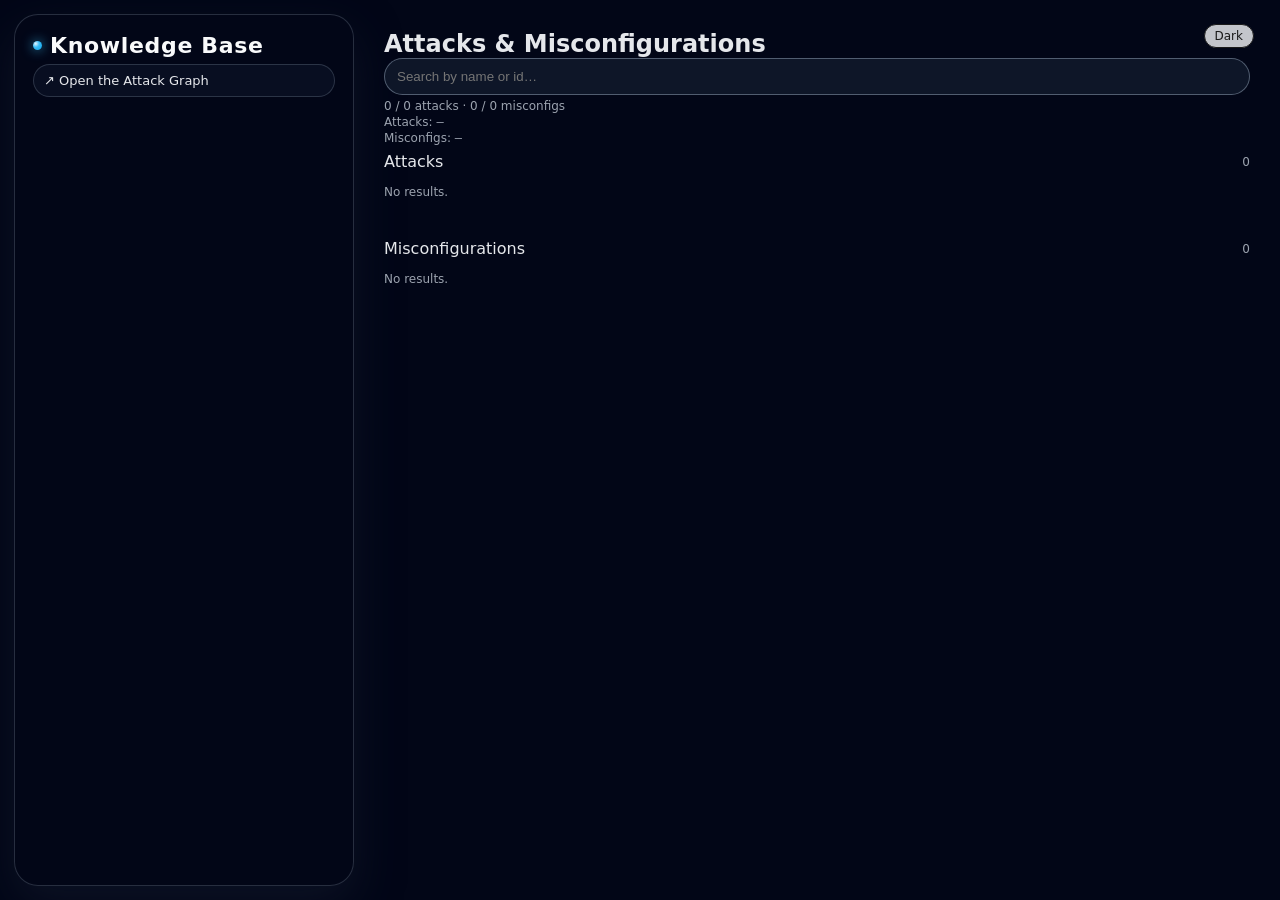
==== attacks-and-misconfigurations.html @ f7b8a0aa "first commit" ====
<!DOCTYPE html>
<html lang="en">
<head>
    <meta charset="UTF-8" />
    <title>Attacks & Misconfigurations</title>
    <meta name="viewport" content="width=device-width, initial-scale=1" />

    <link rel="stylesheet" href="styles/style.css" />
    <link rel="stylesheet" href="styles/knowledge-base.css" />

    <script src="scripts/status-bar.js" defer></script>
    <script src="scripts/theme.js" defer></script>
    <script src="scripts/attacks-and-misconfigurations.js" defer></script>
</head>

<body>
<div class="app kb-app">
    <aside class="sidebar kb-sidebar">
        <div class="sidebar-header">
            <div class="title-row">
                <div class="title-dot"></div>
                <h1>Knowledge Base</h1>
            </div>
            <a
                    class="sidebar-link"
                    href="index.html"
                    target="_blank"
                    rel="noopener noreferrer"
            >
                ↗ Open the Attack Graph
            </a>
        </div>
    </aside>

    <!-- Main content -->
    <main class="kb-main" id="kbMain">
        <button id="theme-toggle" class="theme-toggle" type="button">Dark</button>

        <header class="kb-header">
            <h2 class="kb-title">Attacks & Misconfigurations</h2>

            <div class="kb-controls">
                <input
                        id="kbSearch"
                        class="kb-search"
                        type="text"
                        placeholder="Search by name or id…"
                        autocomplete="off"
                />
                <div class="kb-meta">
                    <span class="panel-tag" id="kbCounts">—</span>
                </div>
            </div>

            <p class="help-text" id="kbSourceHint"></p>
        </header>

        <section class="kb-content">
            <details open class="kb-section">
                <summary>
                    <span>Attacks</span>
                    <span class="kb-count" id="attacksCount">0</span>
                </summary>
                <ul id="attacksList" class="kb-list"></ul>
            </details>

            <details open class="kb-section">
                <summary>
                    <span>Misconfigurations</span>
                    <span class="kb-count" id="misconfigsCount">0</span>
                </summary>
                <ul id="misconfigsList" class="kb-list"></ul>
            </details>
        </section>
    </main>
</div>
</body>
</html>
---- styles/style.css ----
/* THEME VARIABLES */
:root {
    /* Dark theme defaults */
    --bg: #020617;
    --bg-elevated: #020617;
    --graph-bg: radial-gradient(circle at top, #020617 0, #020617 55%, #020617 100%);
    --text: #e5e7eb;
    --text-muted: #9ca3af;
    --accent: #38bdf8;
    --accent-strong: #0ea5e9;
    --border-soft: rgba(148, 163, 184, 0.25);
    --panel-bg: rgba(15, 23, 42, 0.96);
    --sidebar-bg: linear-gradient(135deg, #020617 0%, #020617 55%, #020617 100%);
    --zoom-bg: rgba(229, 231, 235, 0.85);

    --radius-lg: 18px;
    --radius-xl: 24px;
    --shadow-soft: 0 18px 45px rgba(15, 23, 42, 0.7);
    --transition-fast: 160ms ease-out;
}

/* High-contrast light theme overrides */
html[data-theme="light"] {
    --bg: #ffffff;
    --bg-elevated: #ffffff;
    --graph-bg: #ffffff;
    --text: #000000;
    --text-muted: #4b5563;
    --accent: #000000;
    --accent-strong: #000000;
    --border-soft: rgba(0, 0, 0, 0.25);
    --panel-bg: #ffffff;
    --sidebar-bg: #ffffff;
    --zoom-bg: #ffffff;
    --shadow-soft: 0 0 0 rgba(0, 0, 0, 0); /* minimal/no shadow for print */
}

/* GLOBAL */

* {
    box-sizing: border-box;
    margin: 0;
    padding: 0;
}

html,
body {
    height: 100%;
}

body {
    font-family: system-ui, -apple-system, BlinkMacSystemFont, "SF Pro Text",
    "Segoe UI", sans-serif;
    background: var(--bg);
    color: var(--text);
    display: flex;
    align-items: stretch;
    justify-content: stretch;
    overflow: hidden;
}

/* LAYOUT */

.app {
    display: flex;
    flex: 1;
    max-width: 100vw;
    max-height: 100vh;
    padding: 14px;
    gap: 14px;
}

.sidebar {
    width: 360px;
    max-width: 360px;
    min-width: 320px;
    background: var(--sidebar-bg);
    border-radius: var(--radius-xl);
    padding: 18px 18px 16px;
    border: 1px solid var(--border-soft);
    box-shadow: var(--shadow-soft);
    display: flex;
    flex-direction: column;
    gap: 14px;
}

.sidebar-header {
    display: flex;
    flex-direction: column;
    gap: 6px;
    margin-bottom: 2px;
}

/* LEFT SIDEBAR TOP LINK */
.sidebar-link {
    display: inline-flex;
    align-items: center;
    gap: 8px;

    width: 100%;

    font-size: 13px;
    color: var(--text);
    text-decoration: none;

    padding: 8px 10px;
    border-radius: 999px;

    border: 1px solid var(--border-soft);
    background: rgba(15, 23, 42, 0.55);
    transition: transform var(--transition-fast), border-color var(--transition-fast);
}

html[data-theme="light"] .sidebar-link {
    background: #ffffff;
}

.sidebar-link:hover {
    transform: translateY(-1px);
    border-color: rgba(56, 189, 248, 0.65);
}

.title-row {
    display: flex;
    align-items: center;
    gap: 8px;
}

.title-dot {
    width: 9px;
    height: 9px;
    border-radius: 999px;
    background: radial-gradient(circle at 30% 30%, #e5f5ff 0, #38bdf8 40%, #0ea5e9 100%);
    box-shadow: 0 0 12px rgba(56, 189, 248, 0.8);
}

.sidebar h1 {
    font-size: 22px;
    font-weight: 600;
    letter-spacing: 0.03em;
    color: #f9fafb;
}

html[data-theme="light"] .sidebar h1 {
    color: #000000;
}

.sidebar small {
    font-size: 14px;
    color: var(--text-muted);
}

.chip-row {
    display: flex;
    flex-wrap: wrap;
    gap: 6px;
    margin-top: 4px;
}

.chip {
    font-size: 12px;
    padding: 4px 8px;
    border-radius: 999px;
    background: rgba(15, 23, 42, 0.9);
    border: 1px solid rgba(148, 163, 184, 0.3);
    color: var(--text-muted);
    display: inline-flex;
    align-items: center;
    gap: 4px;
}

html[data-theme="light"] .chip {
    background: #ffffff;
    border-color: rgba(0, 0, 0, 0.3);
    color: #4b5563;
}

.chip-dot {
    width: 6px;
    height: 6px;
    border-radius: 999px;
    background: var(--accent);
    opacity: 0.9;
}

/* PANELS */

.panel {
    background: var(--panel-bg);
    border-radius: var(--radius-lg);
    border: 1px solid var(--border-soft);
    padding: 10px 11px;
    position: relative;
    overflow: hidden;
}

.panel + .panel {
    margin-top: 2px;
}

.panel-header {
    display: flex;
    justify-content: space-between;
    align-items: center;
    margin-bottom: 6px;
}

.panel-title {
    font-size: 14px;
    font-weight: 600;
    letter-spacing: 0.08em;
    text-transform: uppercase;
    color: #e5e7eb;
}

html[data-theme="light"] .panel-title {
    color: #000000;
}

.panel-tag {
    font-size: 12px;
    color: var(--text-muted);
}

.panel-body {
    display: flex;
    flex-direction: column;
    gap: 8px;
}

/* FORM CONTROLS */

label {
    font-size: 12px;
    color: var(--text-muted);
    margin-bottom: 2px;
    display: block;
}

select,
button {
    font-family: inherit;
}

select {
    width: 100%;
    padding: 7px 8px;
    font-size: 14px;
    color: var(--text);
    border-radius: 999px;
    border: 1px solid rgba(148, 163, 184, 0.5);
    background: rgba(15, 23, 42, 0.96);
    outline: none;
    appearance: none;
    background-image: linear-gradient(45deg, transparent 50%, #6b7280 50%),
    linear-gradient(135deg, #6b7280 50%, transparent 50%);
    background-position: calc(100% - 13px) 50%, calc(100% - 9px) 50%;
    background-size: 5px 5px, 5px 5px;
    background-repeat: no-repeat;
    transition: border-color var(--transition-fast), box-shadow var(--transition-fast),
    background-color var(--transition-fast);
}

html[data-theme="light"] select {
    background: #ffffff;
    border-color: rgba(0, 0, 0, 0.5);
    color: #000000;
}

select:focus {
    border-color: var(--accent-strong);
    box-shadow: 0 0 0 1px rgba(56, 189, 248, 0.8);
}

select option {
    background: #020617;
}

html[data-theme="light"] select option {
    background: #ffffff;
}

/* ROWS / BUTTONS */

.row {
    display: flex;
    flex-direction: row;
    gap: 8px;
}

.row > div {
    flex: 1;
}

.env-row {
    display: flex;
    flex-direction: column;
    gap: 6px;
}

.btn-row {
    display: flex;
    flex-wrap: wrap;
    gap: 6px;
    margin-top: 2px;
}

.btn {
    flex: 1;
    min-width: 0;
    padding: 6px 10px;
    font-size: 12px;
    border-radius: 999px;
    border: 1px solid rgba(148, 163, 184, 0.6);
    background: radial-gradient(circle at top left, rgba(15, 23, 42, 1), rgba(15, 23, 42, 0.85));
    color: var(--text);
    cursor: pointer;
    display: inline-flex;
    align-items: center;
    justify-content: center;
    gap: 6px;
    transition: background var(--transition-fast), transform var(--transition-fast),
    box-shadow var(--transition-fast), border-color var(--transition-fast), color var(--transition-fast);
    white-space: nowrap;
}

html[data-theme="light"] .btn {
    background: #ffffff;
    border-color: rgba(0, 0, 0, 0.6);
    color: #000000;
}

.btn-primary {
    border-color: rgba(56, 189, 248, 0.7);
    background: radial-gradient(circle at top left, rgba(56, 189, 248, 0.16), rgba(15, 23, 42, 0.96));
    color: #e5f5ff;
}

html[data-theme="light"] .btn-primary {
    background: #ffffff;
    color: #000000;
    border-color: rgba(0, 0, 0, 0.8);
}

.btn-ghost {
    background: transparent;
}

.btn-icon {
    font-size: 14px;
    opacity: 0.9;
}

.btn:hover {
    transform: translateY(-1px);
    box-shadow: 0 8px 18px rgba(15, 23, 42, 0.7);
    background: radial-gradient(circle at top left, rgba(56, 189, 248, 0.18), rgba(15, 23, 42, 1));
    border-color: rgba(56, 189, 248, 0.8);
}

html[data-theme="light"] .btn:hover {
    box-shadow: 0 0 0 rgba(0, 0, 0, 0);
    background: #f3f4f6;
}

/* TEXT + STATUS */

.help-text {
    font-size: 12px;
    color: var(--text-muted);
    line-height: 1.35;
}

.hint-inline {
    color: var(--text-muted);
    font-size: 12px;
    margin-top: 2px;
}

/* GRAPH CONTAINER */

#cy {
    flex: 1;
    min-width: 0;
    min-height: 0;
    background: var(--graph-bg);
    border-radius: var(--radius-xl);
    border: 1px solid var(--border-soft);
    box-shadow: var(--shadow-soft);
    position: relative;
    overflow: hidden;
    touch-action: none;
}

#cy::before {
    content: "";
    position: absolute;
    inset: -40%;
    background:
            radial-gradient(circle at 10% 0%, rgba(56, 189, 248, 0.08), transparent 55%),
            radial-gradient(circle at 90% 10%, rgba(129, 140, 248, 0.12), transparent 55%),
            radial-gradient(circle at 50% 100%, rgba(56, 189, 248, 0.08), transparent 60%);
    mix-blend-mode: screen;
    pointer-events: none;
}

html[data-theme="light"] #cy::before {
    content: none;
}

/* THEME TOGGLE BUTTON (top-right in graph pane) */

.theme-toggle {
    position: absolute;
    top: 10px;
    right: 12px;
    padding: 4px 10px;
    font-size: 12px;
    border-radius: 999px;
    border: 1px solid #1a1a1a;
    background: var(--zoom-bg);
    color: #1a1a1a;
    cursor: pointer;
    z-index: 10;
    transition: background 140ms ease-out, transform 140ms ease-out;
}

.theme-toggle:hover {
    transform: translateY(-1px);
}

/* ZOOM CONTROLS (fixed bottom-right) */

.zoom-controls {
    position: fixed;
    right: 16px;
    bottom: 16px;
    display: flex;
    gap: 4px;
    padding: 6px 8px;
    background: var(--zoom-bg);
    border-radius: 999px;
    border: 1px solid #1a1a1a;
    z-index: 9999;
    box-shadow: 0 8px 18px rgba(0, 0, 0, 0.35);
}

.zoom-btn {
    border: none;
    background: transparent;
    padding: 4px 8px;
    cursor: pointer;
    font-size: 13px;
    color: #1a1a1a;
    border-radius: 999px;
    transition: background 140ms ease-out, transform 140ms ease-out;
}

.zoom-btn:hover {
    background: rgba(15, 23, 42, 0.08);
    transform: translateY(-1px);
}

/* RIGHT EDGE SIDEBAR */
.edge-sidebar {
    width: 340px;
    max-width: 340px;
    min-width: 300px;
    position: relative;
    transition: transform var(--transition-fast), opacity var(--transition-fast),
    width var(--transition-fast), min-width var(--transition-fast),
    padding var(--transition-fast), border var(--transition-fast);

    /* NEW: allow panels to split height + scroll internally */
    display: flex;
    flex-direction: column;
    height: 100%;
    min-height: 0;
}

.edge-sidebar.is-hidden {
    width: 0;
    min-width: 0;
    padding: 0;
    border: 0;
    opacity: 0;
    transform: translateX(10px);
    overflow: hidden;
    pointer-events: none;
}

.edge-sidebar-header {
    display: flex;
    gap: 6px;
    margin-bottom: 2px;

    align-items: center;
    justify-content: space-between;

    /* NEW: keep header from shrinking */
    flex: 0 0 auto;
}

/* NEW: each section can take up to 50% of sidebar height */
.edge-sidebar .panel {
    flex: 1 1 0;
    max-height: 50%;
    min-height: 0;

    /* NEW: enable body scrolling without scrolling header */
    display: flex;
    flex-direction: column;
}

/* NEW: only the body scrolls */
.edge-sidebar .panel-body {
    flex: 1 1 auto;
    min-height: 0;
    overflow: auto;

    /* optional: tiny spacing so scrollbar doesn't hug content */
    padding-right: 6px;
}

.edge-sidebar-close {
    flex: 0 0 auto;
    min-width: auto;
    padding: 6px 10px;
}

.edge-list {
    list-style: none;
    display: flex;
    flex-direction: column;
    gap: 8px;
}

.edge-list li {
    line-height: 1.25;
}

.edge-link {
    color: var(--text);
    text-decoration: none;
    border-bottom: 1px solid rgba(148, 163, 184, 0.25);
    transition: color var(--transition-fast), border-color var(--transition-fast);
}

.edge-link:hover {
    color: var(--accent);
    border-bottom-color: rgba(56, 189, 248, 0.65);
}

.edge-empty {
    color: var(--text-muted);
    font-size: 12px;
}


/* RESPONSIVE */

@media (max-width: 1024px) {
    .app {
        flex-direction: column;
        padding: 10px;
    }
    .sidebar {
        width: 100%;
        max-width: 100%;
        min-width: 0;
        flex-shrink: 0;
    }
    #cy {
        height: 60vh;
    }
}

@media (max-width: 640px) {
    body {
        overflow: auto;
    }
    #cy {
        height: 55vh;
    }
}
---- styles/knowledge-base.css ----
/* Ensure the app uses full viewport and main stretches */
.kb-app {
    width: 100vw;
    height: 100vh;
    max-width: none;
    margin: 0;
    display: flex;
}

/* Sidebar stays fixed width; main takes everything else */
.kb-sidebar {
    flex: 0 0 340px;
}

.kb-main {
    flex: 1 1 auto;
    min-width: 0;
    height: 100%;
    overflow: auto;
    position: relative;
    padding: 16px;
}


.kb-search {
    width: 100%;
    padding: 10px 12px;
    border-radius: 999px;
    border: 1px solid rgba(148, 163, 184, 0.5);
    background: rgba(15, 23, 42, 0.96);
    color: var(--text);
    outline: none;
}

html[data-theme="light"] .kb-search {
    background: #ffffff;
    border-color: rgba(0, 0, 0, 0.5);
    color: #000000;
}

.kb-list-panel {
    display: flex;
    flex-direction: column;
    min-height: 0;
}

.kb-scroll {
    overflow: auto;
    min-height: 0;
    padding-right: 6px;
}

.kb-section summary {
    cursor: pointer;
    display: flex;
    align-items: center;
    justify-content: space-between;
    user-select: none;
    padding: 6px 0;
    color: var(--text);
}

.kb-count {
    font-size: 12px;
    color: var(--text-muted);
}

.kb-list {
    list-style: none;
    display: flex;
    flex-direction: column;
    gap: 8px;
    margin-top: 8px;
    margin-bottom: 10px;
}

.kb-content {
    display: flex;
    flex-direction: column;
    gap: 24px;
}

.kb-item {
    color: var(--text);
    text-decoration: none;
    border-bottom: 1px solid rgba(148, 163, 184, 0.25);
    transition: color var(--transition-fast), border-color var(--transition-fast);
}

.kb-item:hover {
    color: var(--accent);
    border-bottom-color: rgba(56, 189, 248, 0.65);
}

.kb-item-meta {
    font-size: 12px;
    color: var(--text-muted);
    margin-top: 2px;
}

.kb-empty {
    font-size: 12px;
    color: var(--text-muted);
}

.kb-status {
    position: absolute;
    left: 14px;
    bottom: 14px;
    display: flex;
    gap: 8px;
    align-items: center;
    opacity: 0.95;
}
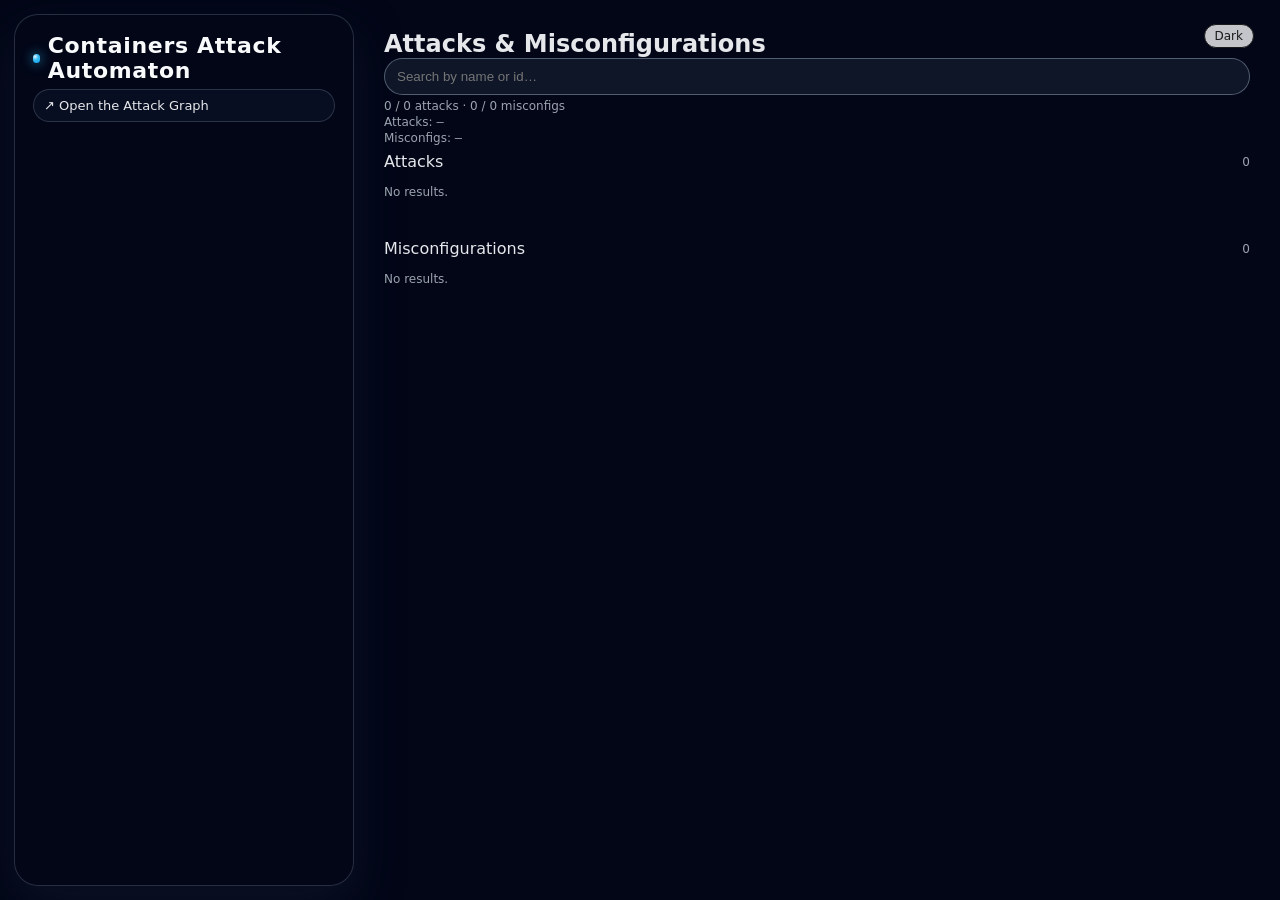
==== commit d5011569: "Renamed to Containers Attack Automaton" ====
--- a/attacks-and-misconfigurations.html
+++ b/attacks-and-misconfigurations.html
@@ -19,7 +19,7 @@
         <div class="sidebar-header">
             <div class="title-row">
                 <div class="title-dot"></div>
-                <h1>Knowledge Base</h1>
+                <h1>Containers Attack Automaton</h1>
             </div>
             <a
                     class="sidebar-link"
